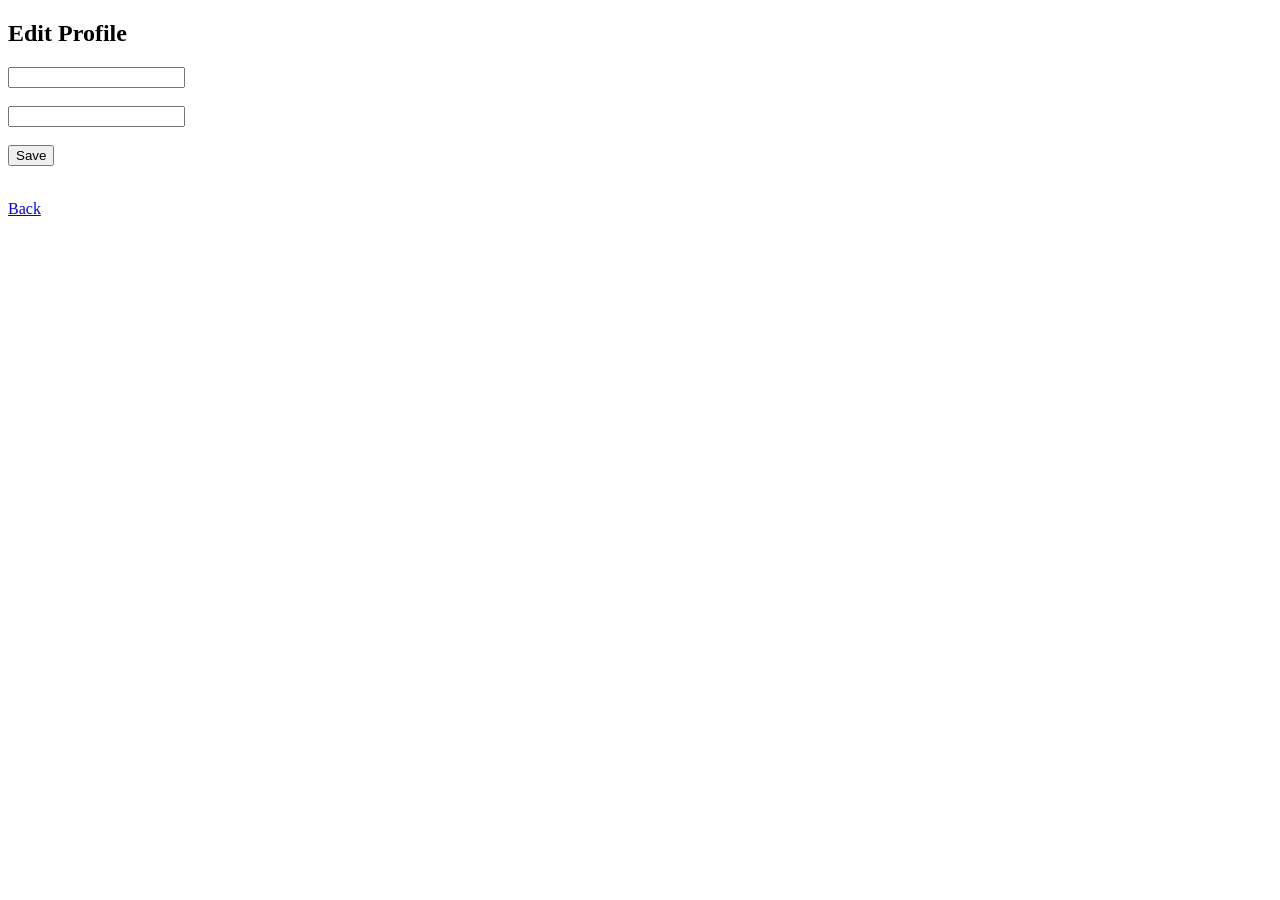
==== src/main/resources/templates/edit_profile.html @ b74023af "Обновлена структура DTO, добавлен функционал работы с портфолио (редактирование профиля, добавление " ====
<!DOCTYPE html>
<html xmlns:th="http://www.thymeleaf.org">
<head>
    <title>Edit Profile</title>
    <script src="https://code.jquery.com/jquery-3.6.0.min.js"></script>
</head>
<body>

<h2>Edit Profile</h2>

<input type="text" id="username" th:value="${user.username}"/>
<br><br>

<input type="email" id="email" th:value="${user.email}"/>
<br><br>

<button onclick="updateProfile()">Save</button>

<p id="result"></p>

<br>
<a href="/profile">Back</a>

<script>
    function updateProfile() {

        const data = {
            username: $("#username").val(),
            email: $("#email").val()
        };

        $.ajax({
            url: "/api/v1/users/me",
            method: "PUT",
            contentType: "application/json",
            data: JSON.stringify(data),

            success: function () {
                $("#result").text("Profile updated");
            },

            error: function (err) {
                $("#result").text(err.responseText);
            }
        });
    }
</script>

</body>
</html>
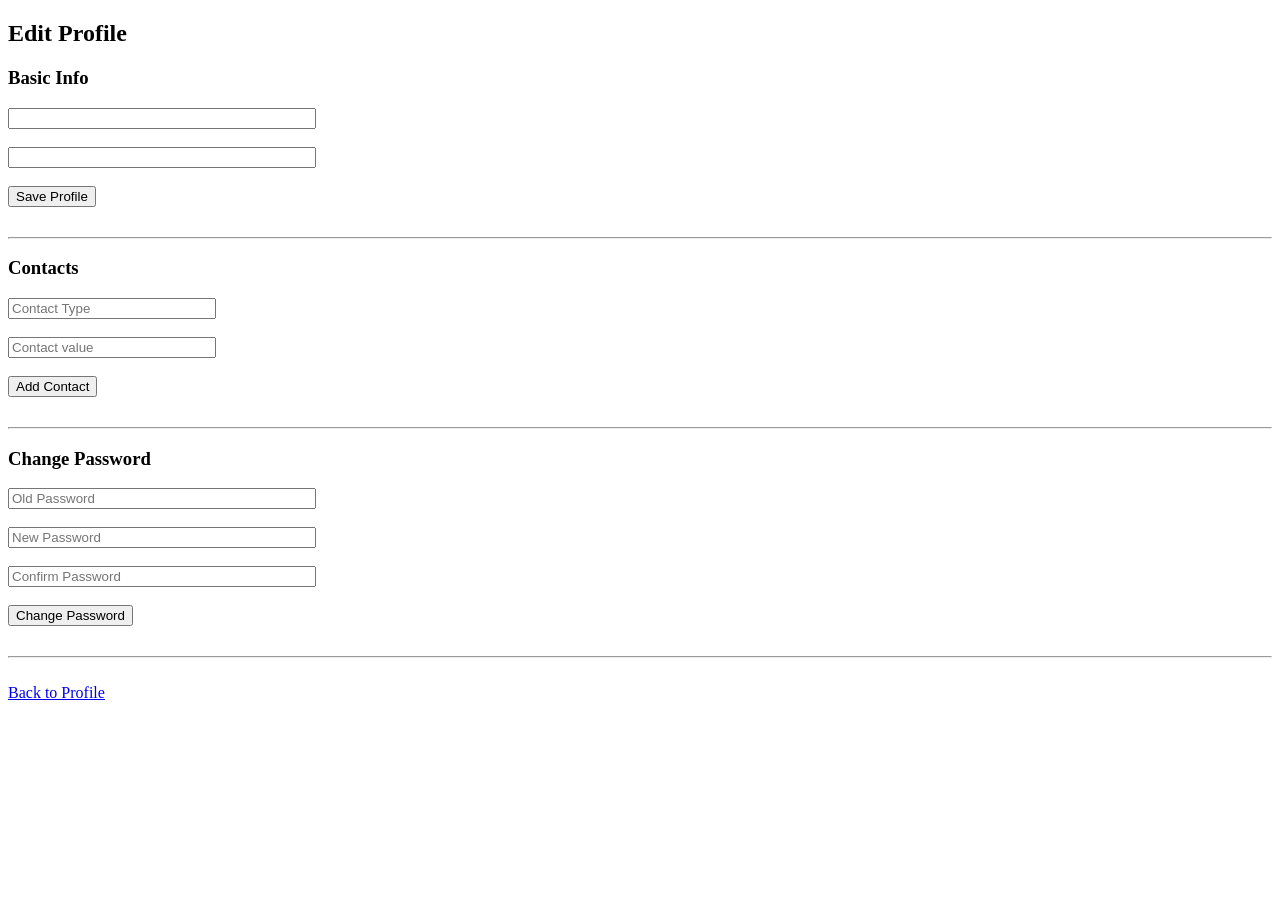
==== commit ccb4a106: "Добавлен базовый функционал для создания проектов и редактирования его содержимого. Обновлены модели" ====
--- a/src/main/resources/templates/edit_profile.html
+++ b/src/main/resources/templates/edit_profile.html
@@ -8,22 +8,89 @@
 
 <h2>Edit Profile</h2>
 
-<input type="text" id="username" th:value="${user.username}"/>
-<br><br>
-
-<input type="email" id="email" th:value="${user.email}"/>
-<br><br>
-
-<button onclick="updateProfile()">Save</button>
-
-<p id="result"></p>
+<div style="margin-bottom: 30px;">
+    <h3>Basic Info</h3>
+    <input type="text" id="username" th:value="${user.username}" style="width: 300px;"/>
+    <div id="usernameError" class="field-error" style="display:none;"></div>
+    <br><br>
+    <input type="email" id="email" th:value="${user.email}" style="width: 300px;"/>
+    <div id="emailError" class="field-error" style="display:none;"></div>
+    <br><br>
+    <button onclick="updateProfile()">Save Profile</button>
+    <p id="profileResult"></p>
+</div>
+
+<hr>
+
+<div style="margin-bottom: 30px;">
+    <h3>Contacts</h3>
+    <div id="contactsContainer"></div>
+    <p id="contactsEmpty" style="display:none;">No contacts</p>
+
+    <div style="margin-top: 15px;">
+        <input type="text" id="contactType" placeholder="Contact Type" style="width: 200px;"/>
+        <div id="contactTypeError" class="field-error" style="display:none;"></div>
+        <br><br>
+        <input type="text" id="contactValue" placeholder="Contact value" style="width: 200px;"/>
+        <div id="contactValueError" class="field-error" style="display:none;"></div>
+        <br><br>
+        <button onclick="createContact()">Add Contact</button>
+        <p id="contactResult"></p>
+    </div>
+</div>
+
+<hr>
+
+<div style="margin-bottom: 30px;">
+    <h3>Change Password</h3>
+    <input type="password" id="oldPassword" placeholder="Old Password" style="width: 300px;"/>
+    <div id="oldPasswordError" class="field-error" style="display:none;"></div>
+    <br><br>
+    <input type="password" id="newPassword" placeholder="New Password" style="width: 300px;"/>
+    <div id="newPasswordError" class="field-error" style="display:none;"></div>
+    <br><br>
+    <input type="password" id="confirmPassword" placeholder="Confirm Password" style="width: 300px;"/>
+    <div id="confirmPasswordError" class="field-error" style="display:none;"></div>
+    <br><br>
+    <button onclick="changePassword()">Change Password</button>
+    <p id="passwordResult"></p>
+</div>
+
+<hr>
 
 <br>
-<a href="/profile">Back</a>
+<a href="/profile">Back to Profile</a>
 
 <script>
+    function parseError(err) {
+        let result = { message: "", fieldErrors: [] };
+        try {
+            const json = JSON.parse(err.responseText);
+            result.message = json.message || "";
+            if (json.errors && json.errors.length > 0) {
+                result.fieldErrors = json.errors;
+            }
+        } catch (e) {
+            result.message = err.responseText;
+        }
+        return result;
+    }
+
+    function showFieldError(fieldId, error) {
+        const errorDiv = $("#" + fieldId + "Error");
+        if (error) {
+            errorDiv.text(error).css("color", "red").css("font-size", "12px").css("display", "block");
+        } else {
+            errorDiv.hide();
+        }
+    }
+
+    function clearAllErrors() {
+        $(".field-error").hide().text("");
+    }
+
     function updateProfile() {
-
+        clearAllErrors();
         const data = {
             username: $("#username").val(),
             email: $("#email").val()
@@ -36,14 +103,141 @@
             data: JSON.stringify(data),
 
             success: function () {
-                $("#result").text("Profile updated");
-            },
-
-            error: function (err) {
-                $("#result").text(err.responseText);
-            }
-        });
-    }
+                $("#profileResult").text("Profile updated");
+            },
+
+            error: function (err) {
+                const errorData = parseError(err);
+                if (errorData.fieldErrors.length > 0) {
+                    errorData.fieldErrors.forEach(e => {
+                        showFieldError(e.field + "Error", e.message);
+                    });
+                    $("#profileResult").text(errorData.message).css("color", "red");
+                } else {
+                    $("#profileResult").text(errorData.message).css("color", "red");
+                }
+            }
+        });
+    }
+
+    function loadContacts() {
+        $.ajax({
+            url: "/api/v1/portfolios/me/contacts",
+            method: "GET",
+            success: function (contacts) {
+                const container = $("#contactsContainer");
+                container.empty();
+
+                if (!contacts || contacts.length === 0) {
+                    $("#contactsEmpty").show();
+                    return;
+                }
+
+                $("#contactsEmpty").hide();
+                contacts.forEach(contact => {
+                    let html = `<div style="margin-bottom:10px;">
+                        <b>${contact.contactType}</b>: <span>${contact.contactValue}</span>
+                        <button onclick="deleteContact(${contact.contactId})">Delete</button>
+                        ${contact.isVisible
+                        ? `<button onclick="toggleVisibility(${contact.contactId}, false)">Hide</button>`
+                        : `<button onclick="toggleVisibility(${contact.contactId}, true)">Show</button>`
+                    }
+                    </div>`;
+                    container.append(html);
+                });
+            }
+        });
+    }
+
+    function createContact() {
+        clearAllErrors();
+        const data = {
+            contactType: $("#contactType").val(),
+            contactValue: $("#contactValue").val()
+        };
+
+        $.ajax({
+            url: "/api/v1/contacts",
+            method: "POST",
+            contentType: "application/json",
+            data: JSON.stringify(data),
+            success: function () {
+                $("#contactType").val("");
+                $("#contactValue").val("");
+                loadContacts();
+            },
+            error: function (err) {
+                const errorData = parseError(err);
+                if (errorData.fieldErrors.length > 0) {
+                    errorData.fieldErrors.forEach(e => {
+                        showFieldError(e.field + "Error", e.message);
+                    });
+                }
+                $("#contactResult").text(errorData.message).css("color", "red");
+            }
+        });
+    }
+
+    function deleteContact(contactId) {
+        $.ajax({
+            url: "/api/v1/contacts/" + contactId,
+            method: "DELETE",
+            success: function () {
+                loadContacts();
+            },
+            error: function (err) {
+                alert(err.responseText);
+            }
+        });
+    }
+
+    function toggleVisibility(contactId, isVisible) {
+        $.ajax({
+            url: "/api/v1/contacts/" + contactId + "/visibility?isVisible=" + isVisible,
+            method: "PATCH",
+            success: function () {
+                loadContacts();
+            },
+            error: function (err) {
+                alert(err.responseText);
+            }
+        });
+    }
+
+    function changePassword() {
+        clearAllErrors();
+        const data = {
+            oldPassword: $("#oldPassword").val(),
+            newPassword: $("#newPassword").val(),
+            confirmPassword: $("#confirmPassword").val()
+        };
+
+        $.ajax({
+            url: "/api/v1/users/me/password",
+            method: "POST",
+            contentType: "application/json",
+            data: JSON.stringify(data),
+            success: function () {
+                $("#passwordResult").text("Password changed successfully").css("color", "green");
+                $("#oldPassword").val("");
+                $("#newPassword").val("");
+                $("#confirmPassword").val("");
+            },
+            error: function (err) {
+                const errorData = parseError(err);
+                if (errorData.fieldErrors.length > 0) {
+                    errorData.fieldErrors.forEach(e => {
+                        showFieldError(e.field + "Error", e.message);
+                    });
+                }
+                $("#passwordResult").text(errorData.message).css("color", "red");
+            }
+        });
+    }
+
+    $(document).ready(function () {
+        loadContacts();
+    })
 </script>
 
 </body>
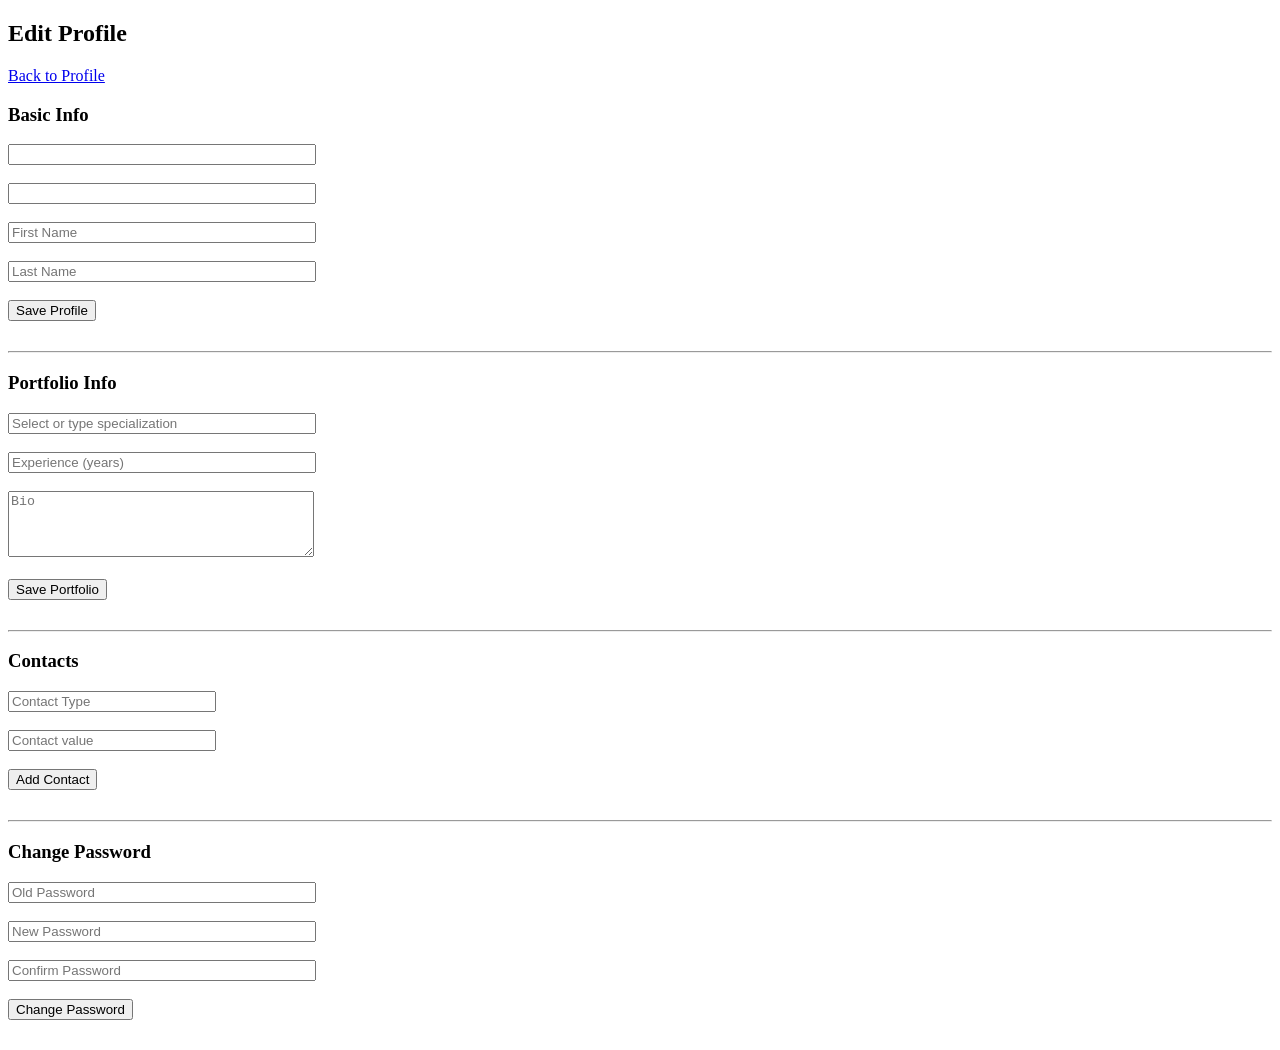
==== commit 864311cc: "Добавлена фильтрация на главной странице по специализациям, стажу и технологиям проектов" ====
--- a/src/main/resources/templates/edit_profile.html
+++ b/src/main/resources/templates/edit_profile.html
@@ -8,6 +8,8 @@
 
 <h2>Edit Profile</h2>
 
+<a href="/profile">Back to Profile</a>
+
 <div style="margin-bottom: 30px;">
     <h3>Basic Info</h3>
     <input type="text" id="username" th:value="${user.username}" style="width: 300px;"/>
@@ -16,8 +18,28 @@
     <input type="email" id="email" th:value="${user.email}" style="width: 300px;"/>
     <div id="emailError" class="field-error" style="display:none;"></div>
     <br><br>
+    <input type="text" id="firstName" placeholder="First Name" th:value="${user.firstName != null ? user.firstName : ''}" style="width: 300px;"/>
+    <br><br>
+    <input type="text" id="lastName" placeholder="Last Name" th:value="${user.lastName != null ? user.lastName : ''}" style="width: 300px;"/>
+    <br><br>
     <button onclick="updateProfile()">Save Profile</button>
     <p id="profileResult"></p>
+</div>
+
+<hr>
+
+<div style="margin-bottom: 30px;">
+    <h3>Portfolio Info</h3>
+    <input type="text" id="specialization" list="specializationList" placeholder="Select or type specialization" style="width: 300px;" autocomplete="off"/>
+    <div id="specializationError" class="field-error" style="display: none;"></div>
+    <datalist id="specializationList"></datalist>
+    <br><br>
+    <input type="number" id="experienceYears" placeholder="Experience (years)" th:value="${portfolio.experienceYears != null ? portfolio.experienceYears : ''}" style="width: 300px;" min="0"/>
+    <br><br>
+    <textarea id="bio" placeholder="Bio" rows="4" style="width: 300px;" th:text="${portfolio.bio != null ? portfolio.bio : ''}"></textarea>
+    <br><br>
+    <button onclick="updatePortfolio()">Save Portfolio</button>
+    <p id="portfolioResult"></p>
 </div>
 
 <hr>
@@ -56,11 +78,6 @@
     <p id="passwordResult"></p>
 </div>
 
-<hr>
-
-<br>
-<a href="/profile">Back to Profile</a>
-
 <script>
     function parseError(err) {
         let result = { message: "", fieldErrors: [] };
@@ -93,7 +110,9 @@
         clearAllErrors();
         const data = {
             username: $("#username").val(),
-            email: $("#email").val()
+            email: $("#email").val(),
+            firstName: $("#firstName").val(),
+            lastName: $("#lastName").val()
         };
 
         $.ajax({
@@ -149,6 +168,27 @@
         });
     }
 
+    function loadSpecializations() {
+        $.ajax({
+           url: "/api/v1/specializations",
+           method: "GET",
+           success: function (specializations) {
+               const datalist = $("#specializationList");
+               datalist.empty();
+
+               specializations.forEach(spec => {
+                   datalist.append(`<option value="${spec.displayName}" data-code="${spec.code}"></option>`);
+               });
+
+               const currentSpec = "[[${portfolio.specialization != null ? portfolio.specialization.displayName : ''}]]";
+               if (currentSpec) {
+                   $("#specialization").val(currentSpec);
+               }
+
+           }
+        });
+    }
+
     function createContact() {
         clearAllErrors();
         const data = {
@@ -200,6 +240,39 @@
             },
             error: function (err) {
                 alert(err.responseText);
+            }
+        });
+    }
+
+    function updatePortfolio() {
+        clearAllErrors();
+
+        const selectedDisplayName = $("#specialization").val();
+        const selectedOption = $(`#specializationList option[value="${selectedDisplayName}"]`);
+        const specCode = selectedOption.data("code") || selectedDisplayName;
+
+        const data = {
+            specialization: specCode,
+            experienceYears: $("#experienceYears").val() ? parseInt($("#experienceYears").val()) : null,
+            bio: $("#bio").val()
+        };
+
+        $.ajax({
+            url: "/api/v1/portfolios/me",
+            method: "PUT",
+            contentType: "application/json",
+            data: JSON.stringify(data),
+            success: function () {
+                $("#portfolioResult").text("Portfolio updated").css("color", "green");
+            },
+            error: function (err) {
+                const errorData = parseError(err);
+                if (errorData.fieldErrors.length > 0) {
+                    errorData.fieldErrors.forEach(e => {
+                        showFieldError(e.field + "Error", e.message);
+                    })
+                }
+                $("#portfolioResult").text(errorData.message).css("color", "red");
             }
         });
     }
@@ -237,6 +310,7 @@
 
     $(document).ready(function () {
         loadContacts();
+        loadSpecializations();
     })
 </script>
 
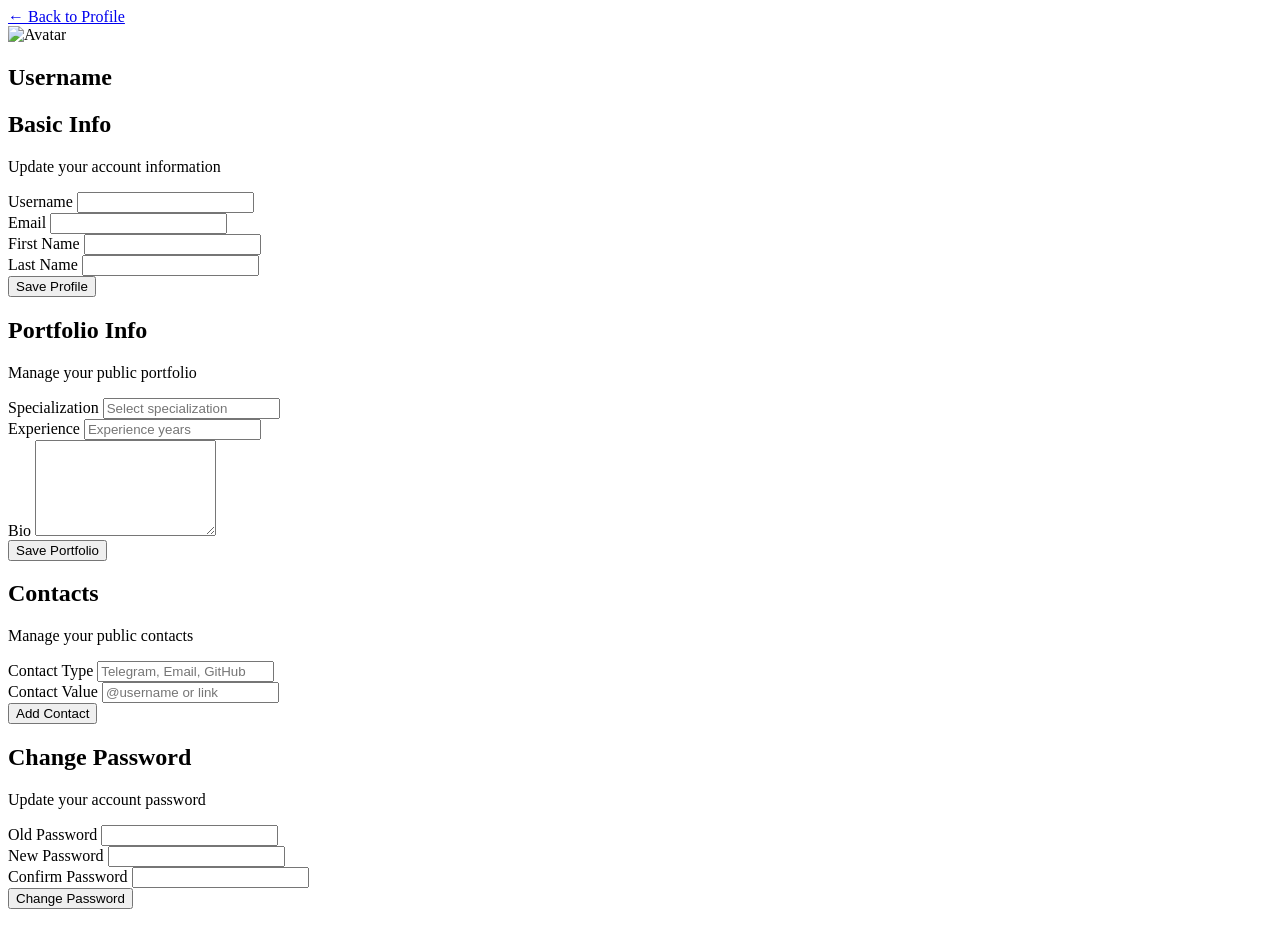
==== commit 3ac35737: "Обновлен дизайн страниц" ====
--- a/src/main/resources/templates/edit_profile.html
+++ b/src/main/resources/templates/edit_profile.html
@@ -1,318 +1,201 @@
 <!DOCTYPE html>
-<html xmlns:th="http://www.thymeleaf.org">
+<html lang="en" xmlns:th="http://www.thymeleaf.org">
+
 <head>
+    <meta charset="UTF-8">
+    <meta name="viewport" content="width=device-width, initial-scale=1.0">
+
     <title>Edit Profile</title>
+
+    <link rel="stylesheet" href="/css/edit_profile.css">
+
     <script src="https://code.jquery.com/jquery-3.6.0.min.js"></script>
 </head>
+
 <body>
 
-<h2>Edit Profile</h2>
-
-<a href="/profile">Back to Profile</a>
-
-<div style="margin-bottom: 30px;">
-    <h3>Basic Info</h3>
-    <input type="text" id="username" th:value="${user.username}" style="width: 300px;"/>
-    <div id="usernameError" class="field-error" style="display:none;"></div>
-    <br><br>
-    <input type="email" id="email" th:value="${user.email}" style="width: 300px;"/>
-    <div id="emailError" class="field-error" style="display:none;"></div>
-    <br><br>
-    <input type="text" id="firstName" placeholder="First Name" th:value="${user.firstName != null ? user.firstName : ''}" style="width: 300px;"/>
-    <br><br>
-    <input type="text" id="lastName" placeholder="Last Name" th:value="${user.lastName != null ? user.lastName : ''}" style="width: 300px;"/>
-    <br><br>
-    <button onclick="updateProfile()">Save Profile</button>
-    <p id="profileResult"></p>
-</div>
-
-<hr>
-
-<div style="margin-bottom: 30px;">
-    <h3>Portfolio Info</h3>
-    <input type="text" id="specialization" list="specializationList" placeholder="Select or type specialization" style="width: 300px;" autocomplete="off"/>
-    <div id="specializationError" class="field-error" style="display: none;"></div>
-    <datalist id="specializationList"></datalist>
-    <br><br>
-    <input type="number" id="experienceYears" placeholder="Experience (years)" th:value="${portfolio.experienceYears != null ? portfolio.experienceYears : ''}" style="width: 300px;" min="0"/>
-    <br><br>
-    <textarea id="bio" placeholder="Bio" rows="4" style="width: 300px;" th:text="${portfolio.bio != null ? portfolio.bio : ''}"></textarea>
-    <br><br>
-    <button onclick="updatePortfolio()">Save Portfolio</button>
-    <p id="portfolioResult"></p>
-</div>
-
-<hr>
-
-<div style="margin-bottom: 30px;">
-    <h3>Contacts</h3>
-    <div id="contactsContainer"></div>
-    <p id="contactsEmpty" style="display:none;">No contacts</p>
-
-    <div style="margin-top: 15px;">
-        <input type="text" id="contactType" placeholder="Contact Type" style="width: 200px;"/>
-        <div id="contactTypeError" class="field-error" style="display:none;"></div>
-        <br><br>
-        <input type="text" id="contactValue" placeholder="Contact value" style="width: 200px;"/>
-        <div id="contactValueError" class="field-error" style="display:none;"></div>
-        <br><br>
-        <button onclick="createContact()">Add Contact</button>
-        <p id="contactResult"></p>
+<header class="topbar">
+    <div class="topbar-left">
+        <a href="/profile" class="back-button">← Back to Profile</a>
     </div>
-</div>
-
-<hr>
-
-<div style="margin-bottom: 30px;">
-    <h3>Change Password</h3>
-    <input type="password" id="oldPassword" placeholder="Old Password" style="width: 300px;"/>
-    <div id="oldPasswordError" class="field-error" style="display:none;"></div>
-    <br><br>
-    <input type="password" id="newPassword" placeholder="New Password" style="width: 300px;"/>
-    <div id="newPasswordError" class="field-error" style="display:none;"></div>
-    <br><br>
-    <input type="password" id="confirmPassword" placeholder="Confirm Password" style="width: 300px;"/>
-    <div id="confirmPasswordError" class="field-error" style="display:none;"></div>
-    <br><br>
-    <button onclick="changePassword()">Change Password</button>
-    <p id="passwordResult"></p>
-</div>
-
-<script>
-    function parseError(err) {
-        let result = { message: "", fieldErrors: [] };
-        try {
-            const json = JSON.parse(err.responseText);
-            result.message = json.message || "";
-            if (json.errors && json.errors.length > 0) {
-                result.fieldErrors = json.errors;
-            }
-        } catch (e) {
-            result.message = err.responseText;
-        }
-        return result;
-    }
-
-    function showFieldError(fieldId, error) {
-        const errorDiv = $("#" + fieldId + "Error");
-        if (error) {
-            errorDiv.text(error).css("color", "red").css("font-size", "12px").css("display", "block");
-        } else {
-            errorDiv.hide();
-        }
-    }
-
-    function clearAllErrors() {
-        $(".field-error").hide().text("");
-    }
-
-    function updateProfile() {
-        clearAllErrors();
-        const data = {
-            username: $("#username").val(),
-            email: $("#email").val(),
-            firstName: $("#firstName").val(),
-            lastName: $("#lastName").val()
-        };
-
-        $.ajax({
-            url: "/api/v1/users/me",
-            method: "PUT",
-            contentType: "application/json",
-            data: JSON.stringify(data),
-
-            success: function () {
-                $("#profileResult").text("Profile updated");
-            },
-
-            error: function (err) {
-                const errorData = parseError(err);
-                if (errorData.fieldErrors.length > 0) {
-                    errorData.fieldErrors.forEach(e => {
-                        showFieldError(e.field + "Error", e.message);
-                    });
-                    $("#profileResult").text(errorData.message).css("color", "red");
-                } else {
-                    $("#profileResult").text(errorData.message).css("color", "red");
-                }
-            }
-        });
-    }
-
-    function loadContacts() {
-        $.ajax({
-            url: "/api/v1/portfolios/me/contacts",
-            method: "GET",
-            success: function (contacts) {
-                const container = $("#contactsContainer");
-                container.empty();
-
-                if (!contacts || contacts.length === 0) {
-                    $("#contactsEmpty").show();
-                    return;
-                }
-
-                $("#contactsEmpty").hide();
-                contacts.forEach(contact => {
-                    let html = `<div style="margin-bottom:10px;">
-                        <b>${contact.contactType}</b>: <span>${contact.contactValue}</span>
-                        <button onclick="deleteContact(${contact.contactId})">Delete</button>
-                        ${contact.isVisible
-                        ? `<button onclick="toggleVisibility(${contact.contactId}, false)">Hide</button>`
-                        : `<button onclick="toggleVisibility(${contact.contactId}, true)">Show</button>`
-                    }
-                    </div>`;
-                    container.append(html);
-                });
-            }
-        });
-    }
-
-    function loadSpecializations() {
-        $.ajax({
-           url: "/api/v1/specializations",
-           method: "GET",
-           success: function (specializations) {
-               const datalist = $("#specializationList");
-               datalist.empty();
-
-               specializations.forEach(spec => {
-                   datalist.append(`<option value="${spec.displayName}" data-code="${spec.code}"></option>`);
-               });
-
-               const currentSpec = "[[${portfolio.specialization != null ? portfolio.specialization.displayName : ''}]]";
-               if (currentSpec) {
-                   $("#specialization").val(currentSpec);
-               }
-
-           }
-        });
-    }
-
-    function createContact() {
-        clearAllErrors();
-        const data = {
-            contactType: $("#contactType").val(),
-            contactValue: $("#contactValue").val()
-        };
-
-        $.ajax({
-            url: "/api/v1/contacts",
-            method: "POST",
-            contentType: "application/json",
-            data: JSON.stringify(data),
-            success: function () {
-                $("#contactType").val("");
-                $("#contactValue").val("");
-                loadContacts();
-            },
-            error: function (err) {
-                const errorData = parseError(err);
-                if (errorData.fieldErrors.length > 0) {
-                    errorData.fieldErrors.forEach(e => {
-                        showFieldError(e.field + "Error", e.message);
-                    });
-                }
-                $("#contactResult").text(errorData.message).css("color", "red");
-            }
-        });
-    }
-
-    function deleteContact(contactId) {
-        $.ajax({
-            url: "/api/v1/contacts/" + contactId,
-            method: "DELETE",
-            success: function () {
-                loadContacts();
-            },
-            error: function (err) {
-                alert(err.responseText);
-            }
-        });
-    }
-
-    function toggleVisibility(contactId, isVisible) {
-        $.ajax({
-            url: "/api/v1/contacts/" + contactId + "/visibility?isVisible=" + isVisible,
-            method: "PATCH",
-            success: function () {
-                loadContacts();
-            },
-            error: function (err) {
-                alert(err.responseText);
-            }
-        });
-    }
-
-    function updatePortfolio() {
-        clearAllErrors();
-
-        const selectedDisplayName = $("#specialization").val();
-        const selectedOption = $(`#specializationList option[value="${selectedDisplayName}"]`);
-        const specCode = selectedOption.data("code") || selectedDisplayName;
-
-        const data = {
-            specialization: specCode,
-            experienceYears: $("#experienceYears").val() ? parseInt($("#experienceYears").val()) : null,
-            bio: $("#bio").val()
-        };
-
-        $.ajax({
-            url: "/api/v1/portfolios/me",
-            method: "PUT",
-            contentType: "application/json",
-            data: JSON.stringify(data),
-            success: function () {
-                $("#portfolioResult").text("Portfolio updated").css("color", "green");
-            },
-            error: function (err) {
-                const errorData = parseError(err);
-                if (errorData.fieldErrors.length > 0) {
-                    errorData.fieldErrors.forEach(e => {
-                        showFieldError(e.field + "Error", e.message);
-                    })
-                }
-                $("#portfolioResult").text(errorData.message).css("color", "red");
-            }
-        });
-    }
-
-    function changePassword() {
-        clearAllErrors();
-        const data = {
-            oldPassword: $("#oldPassword").val(),
-            newPassword: $("#newPassword").val(),
-            confirmPassword: $("#confirmPassword").val()
-        };
-
-        $.ajax({
-            url: "/api/v1/users/me/password",
-            method: "POST",
-            contentType: "application/json",
-            data: JSON.stringify(data),
-            success: function () {
-                $("#passwordResult").text("Password changed successfully").css("color", "green");
-                $("#oldPassword").val("");
-                $("#newPassword").val("");
-                $("#confirmPassword").val("");
-            },
-            error: function (err) {
-                const errorData = parseError(err);
-                if (errorData.fieldErrors.length > 0) {
-                    errorData.fieldErrors.forEach(e => {
-                        showFieldError(e.field + "Error", e.message);
-                    });
-                }
-                $("#passwordResult").text(errorData.message).css("color", "red");
-            }
-        });
-    }
-
-    $(document).ready(function () {
-        loadContacts();
-        loadSpecializations();
-    })
+</header>
+
+<main class="layout">
+
+    <aside class="sidebar">
+
+        <div class="profile-preview-card">
+
+            <div class="avatar-wrapper">
+                <img src="/api/v1/users/me/avatar" alt="Avatar">
+            </div>
+
+            <div class="profile-preview-info">
+
+                <h2 th:text="${user.username}">Username</h2>
+
+                <p th:text="${portfolio.specialization != null ? portfolio.specialization.displayName : 'No specialization'}"></p>
+
+            </div>
+        </div>
+
+    </aside>
+
+    <section class="content-area">
+
+        <div class="settings-card">
+
+            <div class="card-header">
+                <h2>Basic Info</h2>
+                <p>Update your account information</p>
+            </div>
+
+            <div class="form-grid">
+
+                <div class="form-group">
+                    <label>Username</label>
+                    <input type="text" id="username" th:value="${user.username}">
+                    <div id="usernameError" class="field-error"></div>
+                </div>
+
+                <div class="form-group">
+                    <label>Email</label>
+                    <input type="email" id="email" th:value="${user.email}">
+                    <div id="emailError" class="field-error"></div>
+                </div>
+
+                <div class="form-group">
+                    <label>First Name</label>
+                    <input type="text" id="firstName" th:value="${user.firstName != null ? user.firstName : ''}">
+                </div>
+
+                <div class="form-group">
+                    <label>Last Name</label>
+                    <input type="text" id="lastName" th:value="${user.lastName != null ? user.lastName : ''}">
+                </div>
+
+            </div>
+
+            <button class="primary-btn" onclick="updateProfile()">Save Profile</button>
+
+            <p id="profileResult" class="result-message"></p>
+        </div>
+
+        <div class="settings-card">
+
+            <div class="card-header">
+                <h2>Portfolio Info</h2>
+                <p>Manage your public portfolio</p>
+            </div>
+
+            <div class="form-group">
+
+                <label>Specialization</label>
+
+                <input type="text"
+                       id="specialization"
+                       list="specializationList"
+                       placeholder="Select specialization"
+                       autocomplete="off">
+
+                <datalist id="specializationList"></datalist>
+
+                <div id="specializationError" class="field-error"></div>
+            </div>
+
+            <div class="form-group">
+                <label>Experience</label>
+
+                <input type="number"
+                       id="experienceYears"
+                       min="0"
+                       placeholder="Experience years"
+                       th:value="${portfolio.experienceYears != null ? portfolio.experienceYears : ''}">
+            </div>
+
+            <div class="form-group">
+                <label>Bio</label>
+
+                <textarea id="bio" rows="6" placeholder="Tell about yourself"
+                          th:text="${portfolio.bio != null ? portfolio.bio : ''}">
+                </textarea>
+            </div>
+
+            <button class="primary-btn" onclick="updatePortfolio()">Save Portfolio</button>
+
+            <p id="portfolioResult" class="result-message"></p>
+        </div>
+
+        <div class="settings-card">
+            <div class="card-header">
+                <h2>Contacts</h2>
+                <p>Manage your public contacts</p>
+            </div>
+
+            <div id="contactsContainer" class="contacts-list"></div>
+
+            <p id="contactsEmpty" class="empty-text" style="display:none;">No contacts</p>
+
+            <div class="contact-form">
+
+                <div class="form-group">
+                    <label>Contact Type</label>
+                    <input type="text" id="contactType" placeholder="Telegram, Email, GitHub">
+                    <div id="contactTypeError" class="field-error"></div>
+                </div>
+
+                <div class="form-group">
+                    <label>Contact Value</label>
+                    <input type="text" id="contactValue" placeholder="@username or link">
+                    <div id="contactValueError" class="field-error"></div>
+                </div>
+
+                <button class="primary-btn" onclick="createContact()">Add Contact</button>
+
+                <p id="contactResult" class="result-message"></p>
+
+            </div>
+        </div>
+
+        <div class="settings-card">
+
+            <div class="card-header">
+                <h2>Change Password</h2>
+                <p>Update your account password</p>
+            </div>
+
+            <div class="form-group">
+                <label>Old Password</label>
+                <input type="password" id="oldPassword">
+                <div id="oldPasswordError" class="field-error"></div>
+            </div>
+
+            <div class="form-group">
+                <label>New Password</label>
+                <input type="password" id="newPassword">
+                <div id="newPasswordError" class="field-error"></div>
+            </div>
+
+            <div class="form-group">
+                <label>Confirm Password</label>
+                <input type="password" id="confirmPassword">
+                <div id="confirmPasswordError" class="field-error"></div>
+            </div>
+
+            <button class="primary-btn" onclick="changePassword()">Change Password</button>
+
+            <p id="passwordResult" class="result-message"></p>
+
+        </div>
+
+    </section>
+</main>
+
+<script th:inline="javascript">
+    const currentSpec = [[${portfolio.specialization != null ? portfolio.specialization.displayName : "''"}]];
 </script>
+
+<script src="/js/edit_profile.js"></script>
 
 </body>
 </html>
